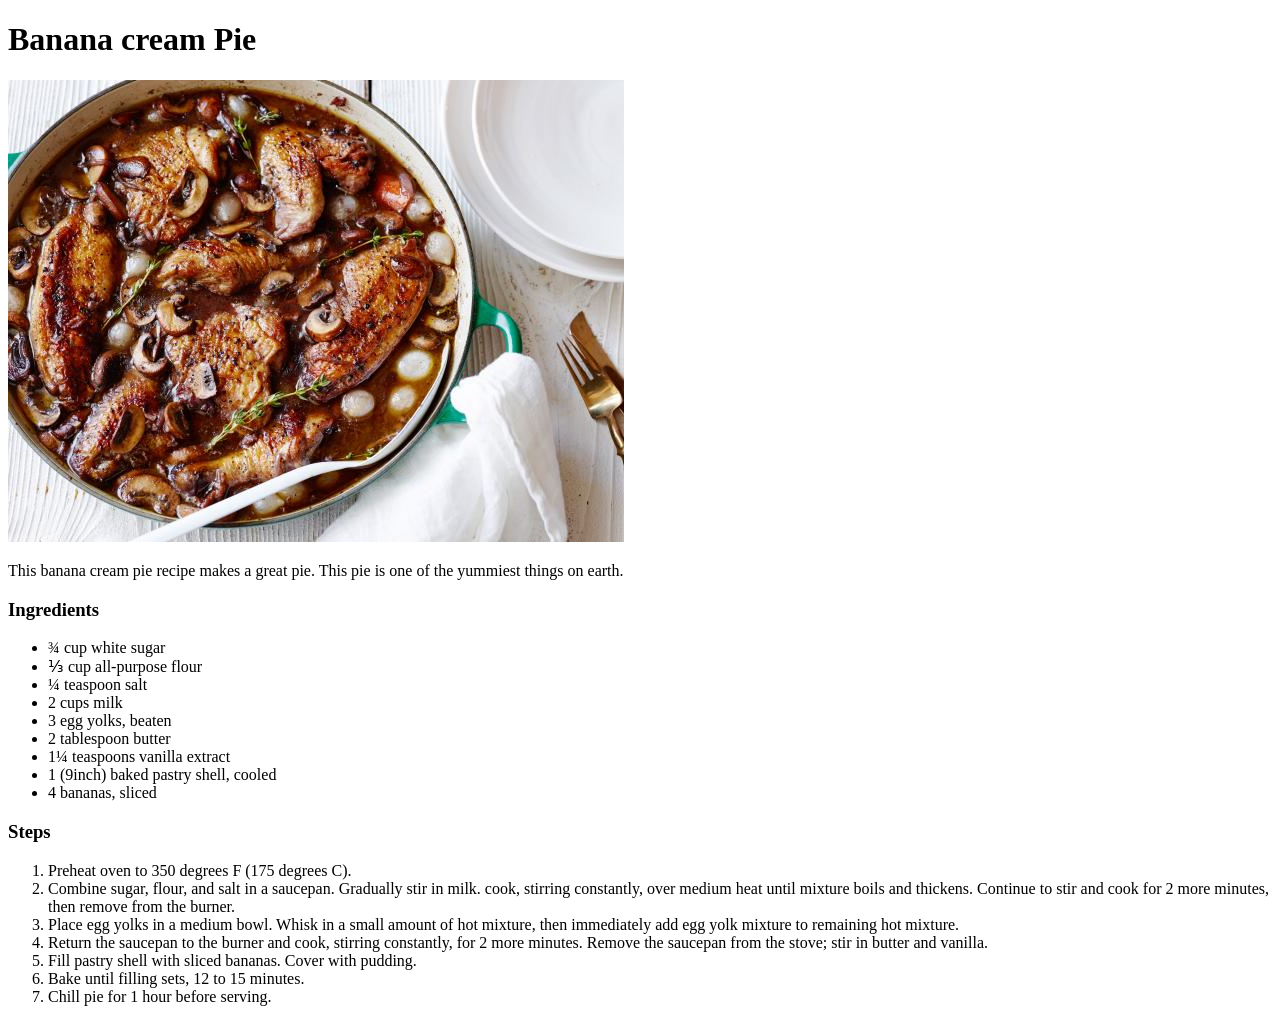
==== recipes/banancreampie.html @ 69ee8c68 "Adding pages" ====
<!DOCTYPE html>
<html lang="en">

<head>
  <meta charset="UTF-8">
  <meta http-equiv="X-UA-Compatible" content="IE=edge">
  <meta name="viewport" content="width=device-width, initial-scale=1.0">
  <title>The Odin Recipes</title>
</head>

<body>
  <h1>Banana cream Pie</h1>
  <img src="../images/coq-au-vin.jpeg" alt="Summer Grilled Pork Chops">
  <p>
    This banana cream pie recipe makes a great pie. This pie is one of the yummiest things on earth.
  </p>

  <h3>Ingredients</h3>
  <ul>
    <li>&frac34; cup white sugar</li>
    <li>&frac13; cup all-purpose flour</li>
    <li>&frac14; teaspoon salt</li>
    <li>2 cups milk</li>
    <li>3 egg yolks, beaten</li>
    <li>2 tablespoon butter</li>
    <li>1&frac14; teaspoons vanilla extract</li>
    <li>1 (9inch) baked pastry shell, cooled</li>
    <li>4 bananas, sliced</li>
  </ul>

  <h3>Steps</h3>
  <ol>
    <li>
      Preheat oven to 350 degrees F (175 degrees C).
    </li>
    <li>
      Combine sugar, flour, and salt in a saucepan. Gradually stir in milk. cook, stirring constantly, over medium heat
      until mixture boils and thickens. Continue to stir and cook for 2 more minutes, then remove from the burner.
    </li>
    <li>
      Place egg yolks in a medium bowl. Whisk in a small amount of hot mixture, then immediately add egg yolk mixture to
      remaining hot mixture.
    </li>
    <li>
      Return the saucepan to the burner and cook, stirring constantly, for 2 more minutes. Remove the saucepan from the
      stove; stir in butter and vanilla.
    </li>
    <li>
      Fill pastry shell with sliced bananas. Cover with pudding.
    </li>
    <li>
      Bake until filling sets, 12 to 15 minutes.
    </li>
    <li>
      Chill pie for 1 hour before serving.
    </li>
  </ol>
</body>

</html>
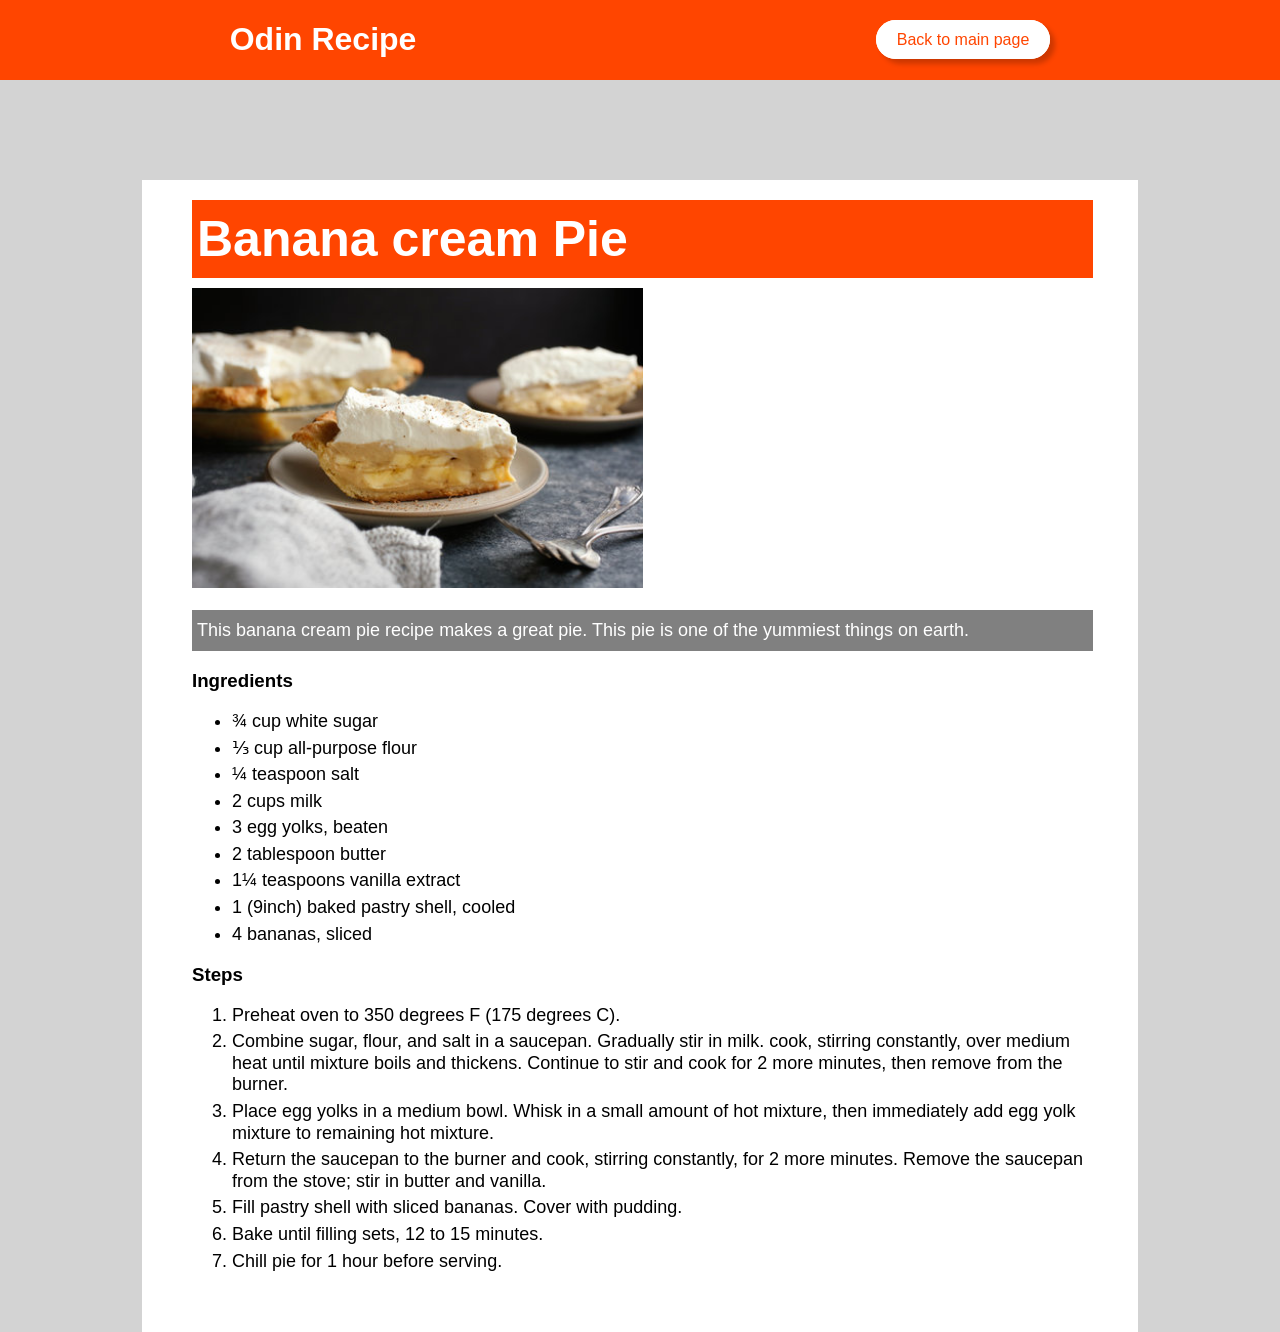
==== commit 3131a44f: "Adding class, restructuring HTML, and add styling" ====
--- a/recipes/banancreampie.html
+++ b/recipes/banancreampie.html
@@ -5,56 +5,73 @@
   <meta charset="UTF-8">
   <meta http-equiv="X-UA-Compatible" content="IE=edge">
   <meta name="viewport" content="width=device-width, initial-scale=1.0">
+  <link rel="stylesheet" href="../style/recipe.css">
   <title>The Odin Recipes</title>
 </head>
 
 <body>
-  <h1>Banana cream Pie</h1>
-  <img src="../images/coq-au-vin.jpeg" alt="Summer Grilled Pork Chops">
-  <p>
-    This banana cream pie recipe makes a great pie. This pie is one of the yummiest things on earth.
-  </p>
+  <header class='flex-container'>
+    <div class="logo">
+      <h1>Odin Recipe</h1>
+    </div>
+    <div class="back-link">
+      <a href="../index.html">Back to main page</a>
+    </div>
+  </header>
+  <main class="page-wrapper">
+    <article>
+      <h1>Banana cream Pie</h1>
+      <img src="../images/banana-cream-pie.jpg" alt="Picture of banana cream pie">
+      <p class='subtitle'>
+        This banana cream pie recipe makes a great pie. This pie is one of the yummiest things on earth.
+      </p>
 
-  <h3>Ingredients</h3>
-  <ul>
-    <li>&frac34; cup white sugar</li>
-    <li>&frac13; cup all-purpose flour</li>
-    <li>&frac14; teaspoon salt</li>
-    <li>2 cups milk</li>
-    <li>3 egg yolks, beaten</li>
-    <li>2 tablespoon butter</li>
-    <li>1&frac14; teaspoons vanilla extract</li>
-    <li>1 (9inch) baked pastry shell, cooled</li>
-    <li>4 bananas, sliced</li>
-  </ul>
+      <h3>Ingredients</h3>
+      <ul>
+        <li>&frac34; cup white sugar</li>
+        <li>&frac13; cup all-purpose flour</li>
+        <li>&frac14; teaspoon salt</li>
+        <li>2 cups milk</li>
+        <li>3 egg yolks, beaten</li>
+        <li>2 tablespoon butter</li>
+        <li>1&frac14; teaspoons vanilla extract</li>
+        <li>1 (9inch) baked pastry shell, cooled</li>
+        <li>4 bananas, sliced</li>
+      </ul>
 
-  <h3>Steps</h3>
-  <ol>
-    <li>
-      Preheat oven to 350 degrees F (175 degrees C).
-    </li>
-    <li>
-      Combine sugar, flour, and salt in a saucepan. Gradually stir in milk. cook, stirring constantly, over medium heat
-      until mixture boils and thickens. Continue to stir and cook for 2 more minutes, then remove from the burner.
-    </li>
-    <li>
-      Place egg yolks in a medium bowl. Whisk in a small amount of hot mixture, then immediately add egg yolk mixture to
-      remaining hot mixture.
-    </li>
-    <li>
-      Return the saucepan to the burner and cook, stirring constantly, for 2 more minutes. Remove the saucepan from the
-      stove; stir in butter and vanilla.
-    </li>
-    <li>
-      Fill pastry shell with sliced bananas. Cover with pudding.
-    </li>
-    <li>
-      Bake until filling sets, 12 to 15 minutes.
-    </li>
-    <li>
-      Chill pie for 1 hour before serving.
-    </li>
-  </ol>
+      <h3>Steps</h3>
+      <ol>
+        <li>
+          Preheat oven to 350 degrees F (175 degrees C).
+        </li>
+        <li>
+          Combine sugar, flour, and salt in a saucepan. Gradually stir in milk. cook, stirring constantly, over medium
+          heat
+          until mixture boils and thickens. Continue to stir and cook for 2 more minutes, then remove from the burner.
+        </li>
+        <li>
+          Place egg yolks in a medium bowl. Whisk in a small amount of hot mixture, then immediately add egg yolk
+          mixture to
+          remaining hot mixture.
+        </li>
+        <li>
+          Return the saucepan to the burner and cook, stirring constantly, for 2 more minutes. Remove the saucepan from
+          the
+          stove; stir in butter and vanilla.
+        </li>
+        <li>
+          Fill pastry shell with sliced bananas. Cover with pudding.
+        </li>
+        <li>
+          Bake until filling sets, 12 to 15 minutes.
+        </li>
+        <li>
+          Chill pie for 1 hour before serving.
+        </li>
+      </ol>
+    </article>
+  </main>
+
 </body>
 
 </html>
--- a/style/recipe.css
+++ b/style/recipe.css
@@ -0,0 +1,95 @@
+body {
+  margin: 0;
+  padding: 0;
+  box-sizing: border-box;
+  background-color: lightgray;
+  font-family: Arial, Helvetica, sans-serif;
+  min-width: 100vw;
+  height: 100vh;
+}
+
+.flex-container {
+  display: flex;
+  justify-content: space-around;
+  align-items: center;
+  background-color: orangered;
+}
+
+.logo h1 {
+  color: white;
+  font-weight: bold;
+}
+
+.back-link a {
+  background-color: white;
+  color: orangered;
+  padding: 10px 20px;
+  border-radius: 20px;
+  border: 1px solid white;
+  box-shadow: 5px 5px 5px rgba(0, 0, 0, 0.2);
+  text-decoration: none;
+  cursor: pointer;
+}
+
+.back-link a:hover {
+  background-color: transparent;
+  color: white;
+}
+
+.back-link a:active {
+  background-color: orange;
+  color: white;
+}
+
+.back-link a:visited {
+  color: gray;
+}
+
+.page-wrapper {
+  padding: 10px 50px 50px 50px;
+  width: 70%;
+  margin: 100px auto;
+  background-color: white;
+}
+
+article h1 {
+  width: 100%;
+  background-color: orangered;
+  font-size: 50px;
+  padding: 10px 0 10px 5px;
+  margin: 10px 0;
+  color: white;
+}
+
+.subtitle {
+  width: 100%;
+  background-color: grey;
+  padding: 10px 0 10px 5px;
+  color: white;
+}
+
+img {
+  height: 300px;
+}
+
+p,
+ul,
+ol {
+  font-size: 18px;
+  line-height: 1.2;
+}
+
+li {
+  margin-bottom: 5px;
+}
+
+.line-break {
+  width: 100%;
+  height: 2px;
+  background-color: #333;
+  opacity: 0.5;
+}
+
+ol {
+  margin-bottom: 10px;
+}
